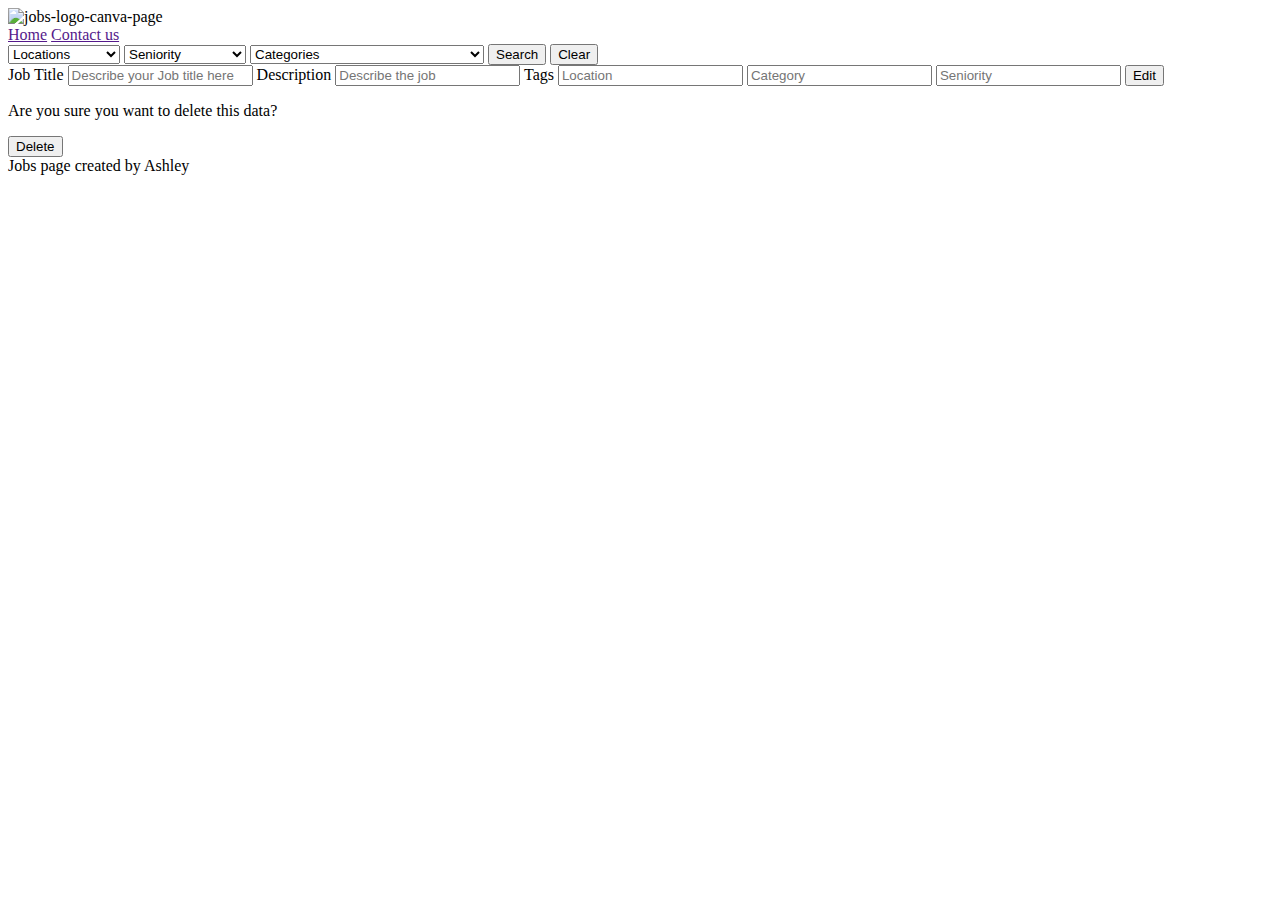
==== index.html @ 4b652162 "fixed some data of mockapi" ====
<!DOCTYPE html>
<html lang="en">
  <head>
    <title>TP Asincronismo</title>
    <meta charset="UTF-8" />
    <meta name="viewport" content="width=device-width, initial-scale=1" />
    <link href="css/style.css" rel="stylesheet" />
  </head>
  <body>
    <header class="header--content">
      <img
        src="images/giflogojobs.gif"
        alt="jobs-logo-canva-page"
        class="logo--image"
      />
      <nav class="nav--bar">
        <a href="" class="links-nav__bar">Home</a>
        <a href="" class="links-nav__bar">Contact us</a>
      </nav>
    </header>

    <section class="search--form__section">
        <form action="" class="searching--form">
            <select name="" id="locations" class="select--options " >
              <option selected" >Locations</option>
              <option class="selected__options" value="Argentina">Argentina</option>
              <option class="selected__options" value="United States">United States</option>
              <option class="selected__options" value="Brasil">Brasil</option>
              <option class="selected__options" value="Rusia">Moscow, Rusia</option>
              <option class="selected__options" value="Italy">Milan, Italy</option>
              <option class="selected__options" value="France">France</option>
              <option class="selected__options" value="Australia">Australia</option>
              <option class="selected__options" value="UK">UK</option>
              <option class="selected__options" value="Colombia">Colombia</option>
              <option class="selected__options" value="Noruega">Noruega</option>
            </select>
            <select name="" id="seniority" class="select--options">
            <option value="Seniority">Seniority</option>
            <option value="Senior">Senior</option>
            <option value="Semi Senior">Semi Senior</option>
            <option value="Junior">Junior</option>
            <option value="Junior Advanced">Junior Advanced</option>
            <option value="Trainee">Trainee</option>
          </select>
            <select name="" id="category" class="select--options categories">
              <option value="Category">Categories</option>
              <option value="High Executive">High Executive</option>
              <option value="Web Development">Web Development</option>
              <option value="QA tester">QA tester</option>
              <option value="Management">Plan Project Manager</option>
              <option value="Coordination of development teams">Coordination of development teams</option>
              <option value="Client Representation">Client Representation</option>
              <option value="Development">Mobile</option>
              <option value="Integration">Integration of software development</option>
            </select>
            <button class="search" id="search_btn">Search</button>
            <button class="clear">Clear</button>
        </form>
    </section>
 <section id="container__cards">
        
</section> 
<section id="form" class="d-none">
<div  class="flex__form">
<form  id="form__styles" action="" >
<label for="title">Job Title</label>
<input class="form__input" type="text" name="text" placeholder="Describe your Job title here" id="title">
<label for="description">Description</label>
<input class="form__input" type="text" name="text" placeholder="Describe the job" id="description">
<label for="tags">Tags</label>
<input class="form__input" type="text" name="text" placeholder="Location" id="location">
<input class="form__input" type="text" name="text" placeholder="Category" id="work">
<input class="form__input" type="text" name="text" placeholder="Seniority" id="seniority">
<button class="edit__btnform" type="submit" id="submit">Edit</button>
</form>
</div>
</section>
<!-- <img src="images/md.jpg" alt="managing-director"> -->
<div class="d-none" id="modal_delete">
  <p>Are you sure you want to delete this data?</p>
  <button class="btn__danger" id="btn-danger">Delete</button>
  </div>
  

<footer class="container__footer">Jobs page created by Ashley</footer>
<script src="js/script.js"></script>

  </body>
</html>
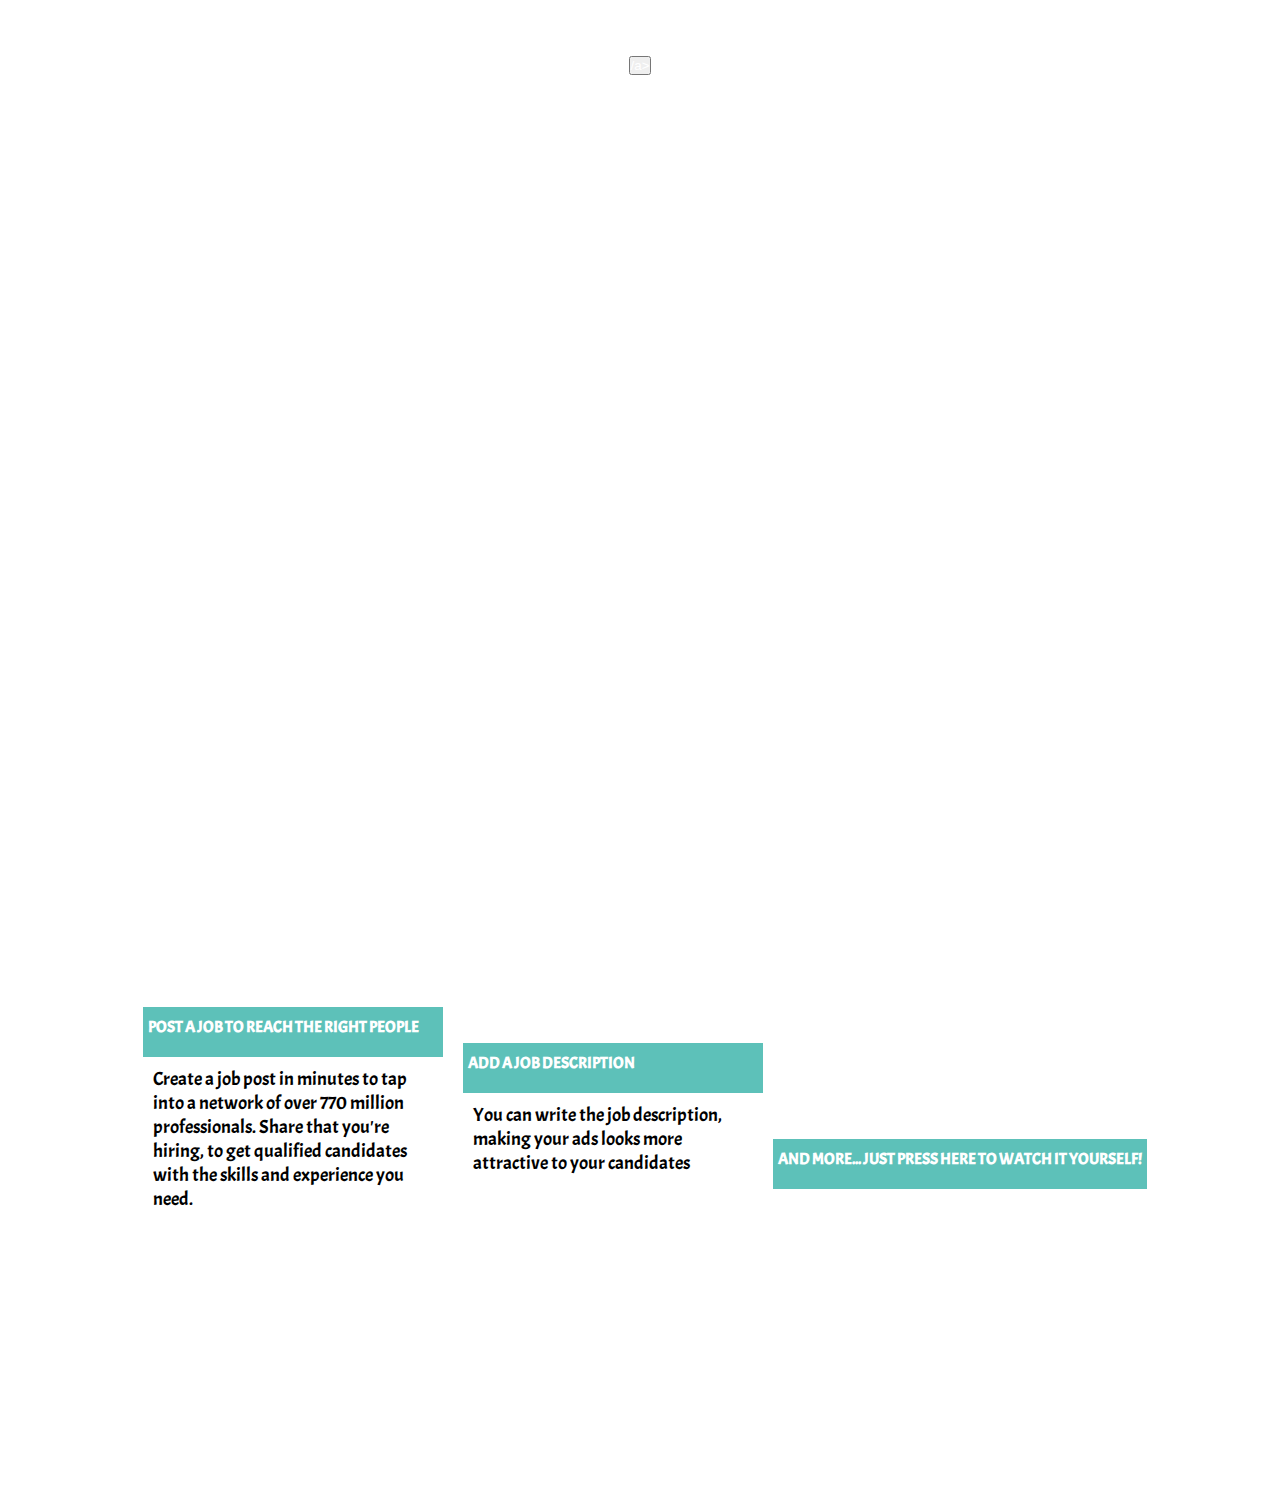
==== commit b8121a06: "improve styles" ====
--- a/index.html
+++ b/index.html
@@ -1,89 +1,53 @@
 <!DOCTYPE html>
 <html lang="en">
-  <head>
-    <title>TP Asincronismo</title>
-    <meta charset="UTF-8" />
-    <meta name="viewport" content="width=device-width, initial-scale=1" />
-    <link href="css/style.css" rel="stylesheet" />
-  </head>
-  <body>
-    <header class="header--content">
-      <img
-        src="images/giflogojobs.gif"
-        alt="jobs-logo-canva-page"
-        class="logo--image"
-      />
-      <nav class="nav--bar">
-        <a href="" class="links-nav__bar">Home</a>
-        <a href="" class="links-nav__bar">Contact us</a>
-      </nav>
-    </header>
+    <head>
+        <title></title>
+        <meta charset="UTF-8">
+        <meta name="viewport" content="width=device-width, initial-scale=1">
+        <link href="css/style.css" rel="stylesheet">
+        <link rel="stylesheet" href="https://pro.fontawesome.com/releases/v5.10.0/css/all.css"
+        integrity="sha384-AYmEC3Yw5cVb3ZcuHtOA93w35dYTsvhLPVnYs9eStHfGJvOvKxVfELGroGkvsg+p" crossorigin="anonymous" />
+      <link rel="preconnect" href="https://fonts.gstatic.com" crossorigin>
+      <link href="https://fonts.googleapis.com/css2?family=Acme&display=swap" rel="stylesheet">
+    </head>
+    <body class="home_body">
 
-    <section class="search--form__section">
-        <form action="" class="searching--form">
-            <select name="" id="locations" class="select--options " >
-              <option selected" >Locations</option>
-              <option class="selected__options" value="Argentina">Argentina</option>
-              <option class="selected__options" value="United States">United States</option>
-              <option class="selected__options" value="Brasil">Brasil</option>
-              <option class="selected__options" value="Rusia">Moscow, Rusia</option>
-              <option class="selected__options" value="Italy">Milan, Italy</option>
-              <option class="selected__options" value="France">France</option>
-              <option class="selected__options" value="Australia">Australia</option>
-              <option class="selected__options" value="UK">UK</option>
-              <option class="selected__options" value="Colombia">Colombia</option>
-              <option class="selected__options" value="Noruega">Noruega</option>
-            </select>
-            <select name="" id="seniority" class="select--options">
-            <option value="Seniority">Seniority</option>
-            <option value="Senior">Senior</option>
-            <option value="Semi Senior">Semi Senior</option>
-            <option value="Junior">Junior</option>
-            <option value="Junior Advanced">Junior Advanced</option>
-            <option value="Trainee">Trainee</option>
-          </select>
-            <select name="" id="category" class="select--options categories">
-              <option value="Category">Categories</option>
-              <option value="High Executive">High Executive</option>
-              <option value="Web Development">Web Development</option>
-              <option value="QA tester">QA tester</option>
-              <option value="Management">Plan Project Manager</option>
-              <option value="Coordination of development teams">Coordination of development teams</option>
-              <option value="Client Representation">Client Representation</option>
-              <option value="Development">Mobile</option>
-              <option value="Integration">Integration of software development</option>
-            </select>
-            <button class="search" id="search_btn">Search</button>
-            <button class="clear">Clear</button>
-        </form>
-    </section>
- <section id="container__cards">
-        
-</section> 
-<section id="form" class="d-none">
-<div  class="flex__form">
-<form  id="form__styles" action="" >
-<label for="title">Job Title</label>
-<input class="form__input" type="text" name="text" placeholder="Describe your Job title here" id="title">
-<label for="description">Description</label>
-<input class="form__input" type="text" name="text" placeholder="Describe the job" id="description">
-<label for="tags">Tags</label>
-<input class="form__input" type="text" name="text" placeholder="Location" id="location">
-<input class="form__input" type="text" name="text" placeholder="Category" id="work">
-<input class="form__input" type="text" name="text" placeholder="Seniority" id="seniority">
-<button class="edit__btnform" type="submit" id="submit">Edit</button>
-</form>
+
+        <div class="container_home">
+            <h2>Welcome to JOBS page</h2>
+        <button class="a"><a href="landing.html">/a></button>
 </div>
+<section class="container_info">
+    <h3>
+        Here you can find your future job in IT according to your professional background</h3>
+
 </section>
-<!-- <img src="images/md.jpg" alt="managing-director"> -->
-<div class="d-none" id="modal_delete">
-  <p>Are you sure you want to delete this data?</p>
-  <button class="btn__danger" id="btn-danger">Delete</button>
-  </div>
-  
+<section class="info">
+ <h1 class="info-text">
+    why 
+    choose 
+    our 
+    platform?</h1>
 
-<footer class="container__footer">Jobs page created by Ashley</footer>
-<script src="js/script.js"></script>
+</section>
+<section class="why-work-with-us">
+    <hs>Simple tools like , quickly filter and prioritize only the most qualified candidates—so you can find the people you want to interview, faster.
 
-  </body>
-</html>
+    </hs>
+</section>
+<section class="cards__container">
+
+    <div class="cards">
+        <h4>POST A JOB TO REACH THE RIGHT PEOPLE</h4>
+        <p>Create a job post in minutes to tap into a network of over 770 million professionals. Share that you're hiring, to get qualified candidates with the skills and experience you need.</p>
+    </div>
+    <div class="cards">
+        <h4>ADD A JOB DESCRIPTION</h4>
+        <p>You can write the job description, making your ads looks more attractive to your candidates</p>
+    </div>
+    <div class="card">
+        <h4>AND MORE... JUST PRESS HERE TO WATCH IT YOURSELF!</h4>
+    </div>
+</section>
+    </body>
+</html>--- a/css/style.css
+++ b/css/style.css
@@ -0,0 +1,616 @@
+* {
+  margin: 0;
+  padding: 0;
+  box-sizing: border-box;
+}
+
+body {
+  color: white;
+  font-family: "Acme", sans-serif;
+  font-weight: light;
+  background-image: url("https://c4.wallpaperflare.com/wallpaper/689/20/945/web-development-minimalism-wallpaper-preview.jpg");
+  background-size: cover;
+  background-size: cover;
+  height: 450px;
+}
+
+.set_blur {
+  filter: blur(10px);
+}
+
+@media only screen and (max-width: 700px) {
+  body {
+    background-position: center center;
+    height: 500px;
+  }
+}
+@media only screen and (max-width: 374px) {
+  body {
+    height: 800px;
+    background-position: center center;
+  }
+}
+@media only screen and (max-width: 250px) {
+  body {
+    height: 300px;
+    background-position: center center;
+  }
+}
+.header--content {
+  padding: 2.2em 0;
+  background-color: black;
+  display: flex;
+  justify-content: flex-start;
+  flex-direction: column;
+  align-items: center;
+}
+.header--content .nav--bar {
+  text-align: center;
+}
+.header--content .links-nav__bar {
+  text-transform: uppercase;
+  font-family: "Acme", sans-serif;
+  color: white;
+  padding: 5px;
+  font-size: 1em;
+  font-weight: bolder;
+  padding: 10px;
+  margin-right: 15px;
+  text-decoration: none;
+  outline: none;
+  border-bottom: transparent 1px solid;
+}
+.header--content .links-nav__bar:hover {
+  border-bottom: #fff 1px solid;
+}
+
+.background-image {
+  background-repeat: no-repeat;
+  background-attachment: fixed;
+  background-size: cover;
+}
+
+.search--form__section {
+  min-width: 350px;
+  flex-wrap: wrap;
+  height: 180px;
+  display: flex;
+  justify-content: center;
+  flex-direction: row;
+  align-items: flex-end;
+}
+.search--form__section .select--options {
+  padding: 5px 10px;
+  margin: 5px 5px;
+}
+.search--form__section select {
+  background-color: #3d0b60;
+  color: white;
+  font-family: "Acme", sans-serif;
+}
+.search--form__section select:hover {
+  background-color: #7e33b7;
+}
+.search--form__section .form__buttons {
+  margin: 5px 0;
+  display: flex;
+  justify-content: flex-end;
+  flex-direction: row;
+  align-items: center;
+}
+.search--form__section .search {
+  color: white;
+  background-color: #7e33b7;
+  padding: 5px 10px;
+  outline: none;
+  border-radius: 10px;
+  border: 1px solid #98ff96;
+  cursor: pointer;
+}
+.search--form__section .search:hover {
+  background-color: #a167c9;
+}
+.search--form__section .clear {
+  color: white;
+  background-color: #40cfff;
+  padding: 5px 14px;
+  outline: none;
+  border-radius: 10px;
+  border: 1px solid #40cfff;
+  cursor: pointer;
+}
+.search--form__section .clear:hover {
+  background-color: #94e7ff;
+}
+
+.err {
+  font-size: 1.5em;
+}
+
+.flex__form {
+  height: 600px;
+}
+.flex__form #form__styles {
+  display: flex;
+  justify-content: center;
+  flex-direction: column;
+  align-items: center;
+}
+.flex__form label {
+  color: #3d0b60;
+  margin: 0.3em;
+  font-weight: bolder;
+  font-size: 1.5em;
+}
+.flex__form .form__input {
+  width: 50%;
+  margin: 0.5em;
+  padding: 0.5em 0;
+  font-size: 1em;
+}
+.flex__form select {
+  width: 50%;
+  margin: 0.7em;
+  padding: 0.5em 0;
+  font-size: 1em;
+}
+.flex__form .edit__btnform {
+  background-color: #009929;
+  border-radius: 8px;
+  margin: 5px;
+  padding: 8px 30px;
+  border: 1px transparent;
+  color: white;
+  cursor: pointer;
+  outline: none;
+  font-size: 1em;
+}
+
+@media only screen and (max-width: 767px) {
+  .background-image {
+    width: 100%;
+  }
+}
+@media only screen and (max-width: 374px) {
+  .background-image {
+    height: 280px;
+    width: 100%;
+    background-size: cover;
+  }
+}
+@media only screen and (max-width: 374px) {
+  .searching--form {
+    display: flex;
+    justify-content: center;
+    flex-direction: column;
+    align-items: center;
+  }
+}
+#container__cards {
+  flex-wrap: wrap;
+  bottom: 0;
+  min-height: 800px;
+  margin-top: 100px;
+  padding-bottom: 4em;
+  display: flex;
+  justify-content: center;
+  flex-direction: row;
+  align-items: center;
+}
+
+.card-body {
+  background-image: url("https://images.unsplash.com/photo-1604964432806-254d07c11f32?crop=entropy&cs=tinysrgb&fm=jpg&ixlib=rb-1.2.1&q=80&raw_url=true&ixid=MnwxMjA3fDB8MHxwaG90by1wYWdlfHx8fGVufDB8fHx8&auto=format&fit=crop&w=580");
+  opacity: 92%;
+  background-position: bottom right;
+  display: flex;
+  justify-content: space-evenly;
+  flex-direction: column;
+  align-items: center;
+  box-shadow: 0 6px 12px rgba(0, 0, 0, 0.23), 0 10px 40px rgba(0, 0, 0, 0.19);
+  margin: auto;
+  border-radius: 20px;
+  max-width: 600px;
+  min-width: 330px;
+  width: 20%;
+  height: 480px;
+  margin: 10px;
+  flex: 0 0 auto;
+  overflow: hidden;
+  transition: opacity 0.4s cubic-bezier(0.25, 0.8, 0.25, 1), transform 0.4s cubic-bezier(0.25, 0.8, 0.25, 1), box-shadow 0.4s cubic-bezier(0.25, 0.8, 0.25, 1);
+  z-index: 1000;
+}
+
+.card-body:hover {
+  box-shadow: 10px 10px 5px 0px rgba(0, 0, 0, 0.75);
+}
+
+.card-title {
+  opacity: 1;
+  color: white;
+  text-transform: uppercase;
+}
+
+.card-text {
+  opacity: 1;
+  font-size: 1em;
+}
+
+.badge {
+  width: 100%;
+  flex-wrap: wrap;
+  display: flex;
+  justify-content: center;
+  flex-direction: row-reverse;
+  align-items: center;
+}
+
+.badge_attribute {
+  background-color: black;
+  color: white;
+  padding: 0.1em 1em;
+  margin: 7px 5px;
+  font-size: 1.2rem;
+}
+
+.secondary-card-body {
+  opacity: 89%;
+  background-color: white;
+  margin-right: 30px;
+  border: 1px solid #c5c5c5;
+  border-radius: 20px;
+  color: black;
+  width: 30%;
+  max-width: 600px;
+  min-width: 330px;
+  height: 350px;
+  padding: 1em 1em;
+  text-align: center;
+  flex: 0 0 auto;
+  overflow: hidden;
+  transition: opacity 0.4s cubic-bezier(0.25, 0.8, 0.25, 1), transform 0.4s cubic-bezier(0.25, 0.8, 0.25, 1), box-shadow 0.4s cubic-bezier(0.25, 0.8, 0.25, 1);
+  z-index: 1000;
+  display: flex;
+  justify-content: space-evenly;
+  flex-direction: column;
+  align-items: center;
+}
+
+.title_card {
+  color: black;
+}
+
+.secondary-card-body:hover {
+  box-shadow: 10px 10px 5px 0px rgba(0, 0, 0, 0.75);
+}
+
+.d-flex__buttons {
+  display: flex;
+  justify-content: center;
+  flex-direction: row;
+  align-items: center;
+}
+.d-flex__buttons .edit__btn {
+  background-color: #7e33b7;
+  border-radius: 0.5em;
+  margin: 5px;
+  padding: 8px 30px;
+  border: 1px transparent;
+  color: white;
+  cursor: pointer;
+  outline: none;
+  font-size: 1em;
+}
+.d-flex__buttons .edit__btn:hover {
+  background-color: #a167c9;
+}
+.d-flex__buttons .delete__btn {
+  border-radius: 0.5em;
+  margin: 5px;
+  padding: 8px 20px;
+  background-color: red;
+  border: 1px transparent;
+  color: white;
+  cursor: pointer;
+  outline: none;
+  font-size: 1em;
+}
+
+.btn {
+  margin-top: 1em;
+  border-radius: 0.5em;
+  background-color: black;
+  color: white;
+  font-size: 1em;
+  padding: 0.4em 2em;
+  cursor: pointer;
+  border: 0.1px solid white;
+}
+
+.btn:hover {
+  background-color: #3c3c3c;
+}
+
+.goback_btn {
+  padding: 1em 1em;
+  background-color: #759eff;
+  border: none;
+  margin: 5px;
+  margin-top: 10px;
+  border-radius: 0.4em;
+}
+
+a {
+  text-decoration: none;
+  color: white;
+}
+
+.d-none {
+  display: none;
+}
+
+.dot-spinner {
+  --uib-size: 40px;
+  --uib-speed: .9s;
+  --uib-color: white;
+  position: relative;
+  display: flex;
+  align-items: center;
+  justify-content: center;
+  height: var(--uib-size);
+  width: var(--uib-size);
+}
+
+.dot-spinner__dot {
+  position: absolute;
+  top: 0;
+  left: 0;
+  display: flex;
+  align-items: center;
+  justify-content: flex-start;
+  height: 100%;
+  width: 100%;
+}
+
+.dot-spinner__dot::before {
+  content: "";
+  height: 20%;
+  width: 20%;
+  border-radius: 50%;
+  background-color: var(--uib-color);
+  transform: scale(0);
+  opacity: 0.5;
+  animation: pulse calc(var(--uib-speed) * 1.111) ease-in-out infinite;
+}
+
+.dot-spinner__dot:nth-child(2) {
+  transform: rotate(45deg);
+}
+
+.dot-spinner__dot:nth-child(2)::before {
+  animation-delay: calc(var(--uib-speed) * -0.875);
+}
+
+.dot-spinner__dot:nth-child(3) {
+  transform: rotate(90deg);
+}
+
+.dot-spinner__dot:nth-child(3)::before {
+  animation-delay: calc(var(--uib-speed) * -0.75);
+}
+
+.dot-spinner__dot:nth-child(4) {
+  transform: rotate(135deg);
+}
+
+.dot-spinner__dot:nth-child(4)::before {
+  animation-delay: calc(var(--uib-speed) * -0.625);
+}
+
+.dot-spinner__dot:nth-child(5) {
+  transform: rotate(180deg);
+}
+
+.dot-spinner__dot:nth-child(5)::before {
+  animation-delay: calc(var(--uib-speed) * -0.5);
+}
+
+.dot-spinner__dot:nth-child(6) {
+  transform: rotate(225deg);
+}
+
+.dot-spinner__dot:nth-child(6)::before {
+  animation-delay: calc(var(--uib-speed) * -0.375);
+}
+
+.dot-spinner__dot:nth-child(7) {
+  transform: rotate(270deg);
+}
+
+.dot-spinner__dot:nth-child(7)::before {
+  animation-delay: calc(var(--uib-speed) * -0.25);
+}
+
+.dot-spinner__dot:nth-child(8) {
+  transform: rotate(315deg);
+}
+
+.dot-spinner__dot:nth-child(8)::before {
+  animation-delay: calc(var(--uib-speed) * -0.125);
+}
+
+@keyframes pulse {
+  0%, 100% {
+    transform: scale(0);
+    opacity: 0.5;
+  }
+  50% {
+    transform: scale(1);
+    opacity: 1;
+  }
+}
+#modal_size {
+  width: 100%;
+  height: 100%;
+  position: fixed;
+  left: 0;
+  top: 0;
+  z-index: 2000;
+}
+#modal_size .delete_modal_position {
+  display: flex;
+  justify-content: center;
+  flex-direction: row;
+  align-items: center;
+  position: absolute;
+  top: 0px;
+  left: 0px;
+  width: 100vw;
+  height: 100vh;
+  background-color: black;
+  background-color: rgba(0, 0, 0, 0.8);
+  z-index: 2;
+}
+#modal_size .delete_modal_position .modal_delete_styles {
+  background-color: white;
+  display: flex;
+  justify-content: space-evenly;
+  flex-direction: column;
+  align-items: center;
+  width: 30%;
+  height: 200px;
+  border: 1px solid #7e33b7;
+}
+#modal_size .delete_modal_position .modal_delete_styles .fa-angle-down {
+  margin-left: 350px;
+  color: #1b003a;
+  cursor: pointer;
+}
+#modal_size .delete_modal_position .modal_delete_styles .btn__danger {
+  border-radius: 10px;
+  padding: 5px 1em;
+  background-color: red;
+  border: none;
+  color: white;
+  cursor: pointer;
+}
+#modal_size .delete_modal_position .modal_delete_styles .modal-text {
+  color: #1b003a;
+  font-size: 1.5em;
+}
+
+.container__footer {
+  display: flex;
+  justify-content: space-between;
+  flex-direction: row;
+  align-items: center;
+  background-color: black;
+  padding: 1em 2em;
+  color: white;
+  position: relative;
+  left: 0px;
+  bottom: 0px;
+  width: 100%;
+  text-align: center;
+}
+.container__footer .logo--image {
+  width: 110px;
+}
+.container__footer .links-nav__bar {
+  text-transform: uppercase;
+  font-family: "Acme", sans-serif;
+  color: white;
+  padding: 5px;
+  font-size: 1em;
+  font-weight: bolder;
+  padding: 10px;
+  margin-right: 15px;
+  text-decoration: none;
+  outline: none;
+  border-bottom: transparent 1px solid;
+}
+.container__footer .links-nav__bar:hover {
+  border-bottom: #fff 1px solid;
+}
+
+.container_home {
+  display: flex;
+  flex-direction: column;
+  justify-content: center;
+  align-items: center;
+  height: 100px;
+}
+
+.container_info {
+  flex-wrap: wrap;
+  display: flex;
+  justify-content: center;
+  flex-direction: column;
+  align-items: center;
+  height: 100px;
+  font-size: 1em;
+  text-align: center;
+  text-transform: uppercase;
+}
+
+.info {
+  display: flex;
+  justify-content: center;
+  flex-direction: column;
+  align-items: center;
+  max-width: 550px;
+}
+
+.info-text {
+  font-family: "Acme", sans-serif;
+  text-transform: uppercase;
+  font-size: 7em;
+  display: block;
+}
+
+.home_body {
+  background: url("https://i.pinimg.com/564x/70/fd/66/70fd661c552a98cfe353a6c5feb656ff.jpg");
+  background-size: cover;
+  background-position: right center;
+  height: 1500px;
+  min-height: 500px;
+}
+
+.why-work-with-us {
+  height: 200px;
+}
+
+.cards__container {
+  flex-wrap: wrap;
+  display: flex;
+  justify-content: center;
+  flex-direction: row;
+  align-items: center;
+  height: 400px;
+}
+
+.cards {
+  display: flex;
+  justify-content: space-evenly;
+  flex-direction: column;
+  align-items: center;
+  width: 20%;
+  background-color: white;
+  min-width: 300px;
+  margin: 10px;
+  padding-bottom: 100px;
+}
+
+h4 {
+  width: 100%;
+  height: 50px;
+  background-color: #5dc1b9;
+  padding: 10px 5px;
+}
+
+p {
+  color: black;
+  margin: 10px;
+  font-size: 1.2em;
+}
+
+/*# sourceMappingURL=style.css.map */
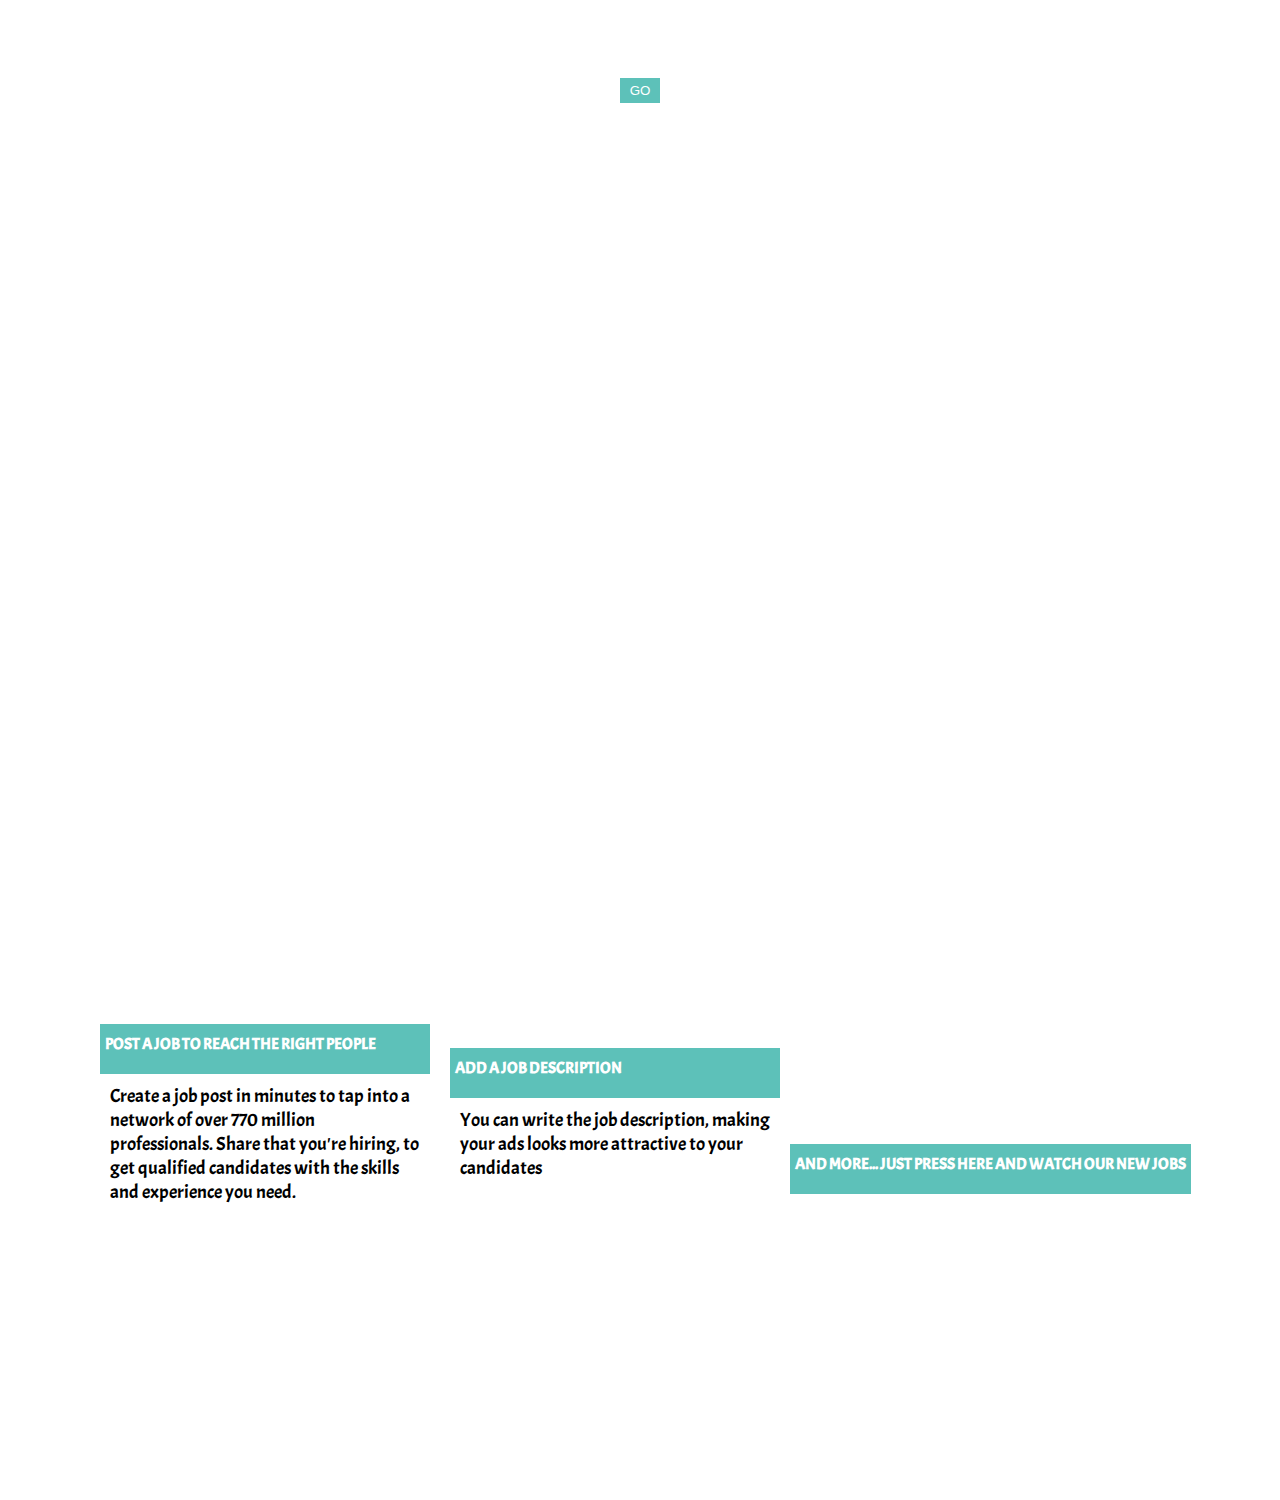
==== commit 4d24b6b1: "Merge pull request #10 from ashleyzam/feature/sass" ====
--- a/index.html
+++ b/index.html
@@ -15,11 +15,11 @@
 
         <div class="container_home">
             <h2>Welcome to JOBS page</h2>
-        <button class="a"><a href="landing.html">/a></button>
+        <button class="a"><a href="landing.html">GO</a></button>
 </div>
 <section class="container_info">
     <h3>
-        Here you can find your future job in IT according to your professional background</h3>
+        Here you can find your future job in 《 IT 》 according to your professional background</h3>
 
 </section>
 <section class="info">
@@ -31,9 +31,9 @@
 
 </section>
 <section class="why-work-with-us">
-    <hs>Simple tools like , quickly filter and prioritize only the most qualified candidates—so you can find the people you want to interview, faster.
+    <h3>Simple tools like , quickly filter and prioritize only the most qualified candidates—so you can find the people you want to interview, faster.
 
-    </hs>
+    </h3>
 </section>
 <section class="cards__container">
 
@@ -46,7 +46,7 @@
         <p>You can write the job description, making your ads looks more attractive to your candidates</p>
     </div>
     <div class="card">
-        <h4>AND MORE... JUST PRESS HERE TO WATCH IT YOURSELF!</h4>
+        <h4>AND MORE... JUST PRESS HERE AND WATCH OUR NEW JOBS</h4>
     </div>
 </section>
     </body>
--- a/css/style.css
+++ b/css/style.css
@@ -84,12 +84,12 @@
   margin: 5px 5px;
 }
 .search--form__section select {
-  background-color: #3d0b60;
-  color: white;
+  background-color: white;
+  color: black;
   font-family: "Acme", sans-serif;
 }
 .search--form__section select:hover {
-  background-color: #7e33b7;
+  background-color: #9ce0db;
 }
 .search--form__section .form__buttons {
   margin: 5px 0;
@@ -532,12 +532,29 @@
   border-bottom: #fff 1px solid;
 }
 
+* {
+  margin: 0;
+  padding: 0;
+}
+
 .container_home {
   display: flex;
-  flex-direction: column;
-  justify-content: center;
-  align-items: center;
-  height: 100px;
+  justify-content: center;
+  flex-direction: column;
+  align-items: center;
+  height: 150px;
+}
+
+.a {
+  padding: 5px 10px;
+  cursor: pointer;
+  background-color: #5dc1b9;
+  margin: 5px;
+  border: none;
+}
+
+.a:hover {
+  background-color: #9ce0db;
 }
 
 .container_info {
@@ -576,7 +593,14 @@
 }
 
 .why-work-with-us {
-  height: 200px;
+  height: 150px;
+  min-width: 330px;
+}
+
+h3 {
+  font-weight: lighter;
+  font-size: 1.3em;
+  margin: 5px;
 }
 
 .cards__container {
@@ -596,8 +620,10 @@
   width: 20%;
   background-color: white;
   min-width: 300px;
+  max-width: 600px;
   margin: 10px;
   padding-bottom: 100px;
+  min-width: 330px;
 }
 
 h4 {
@@ -613,4 +639,16 @@
   font-size: 1.2em;
 }
 
+@media only screen and (max-width: 720px) {
+  .info-text {
+    margin-left: 30px;
+  }
+}
+@media only screen and (max-width: 520px) {
+  .info-text {
+    margin-left: 10px;
+    font-size: 5em;
+  }
+}
+
 /*# sourceMappingURL=style.css.map */
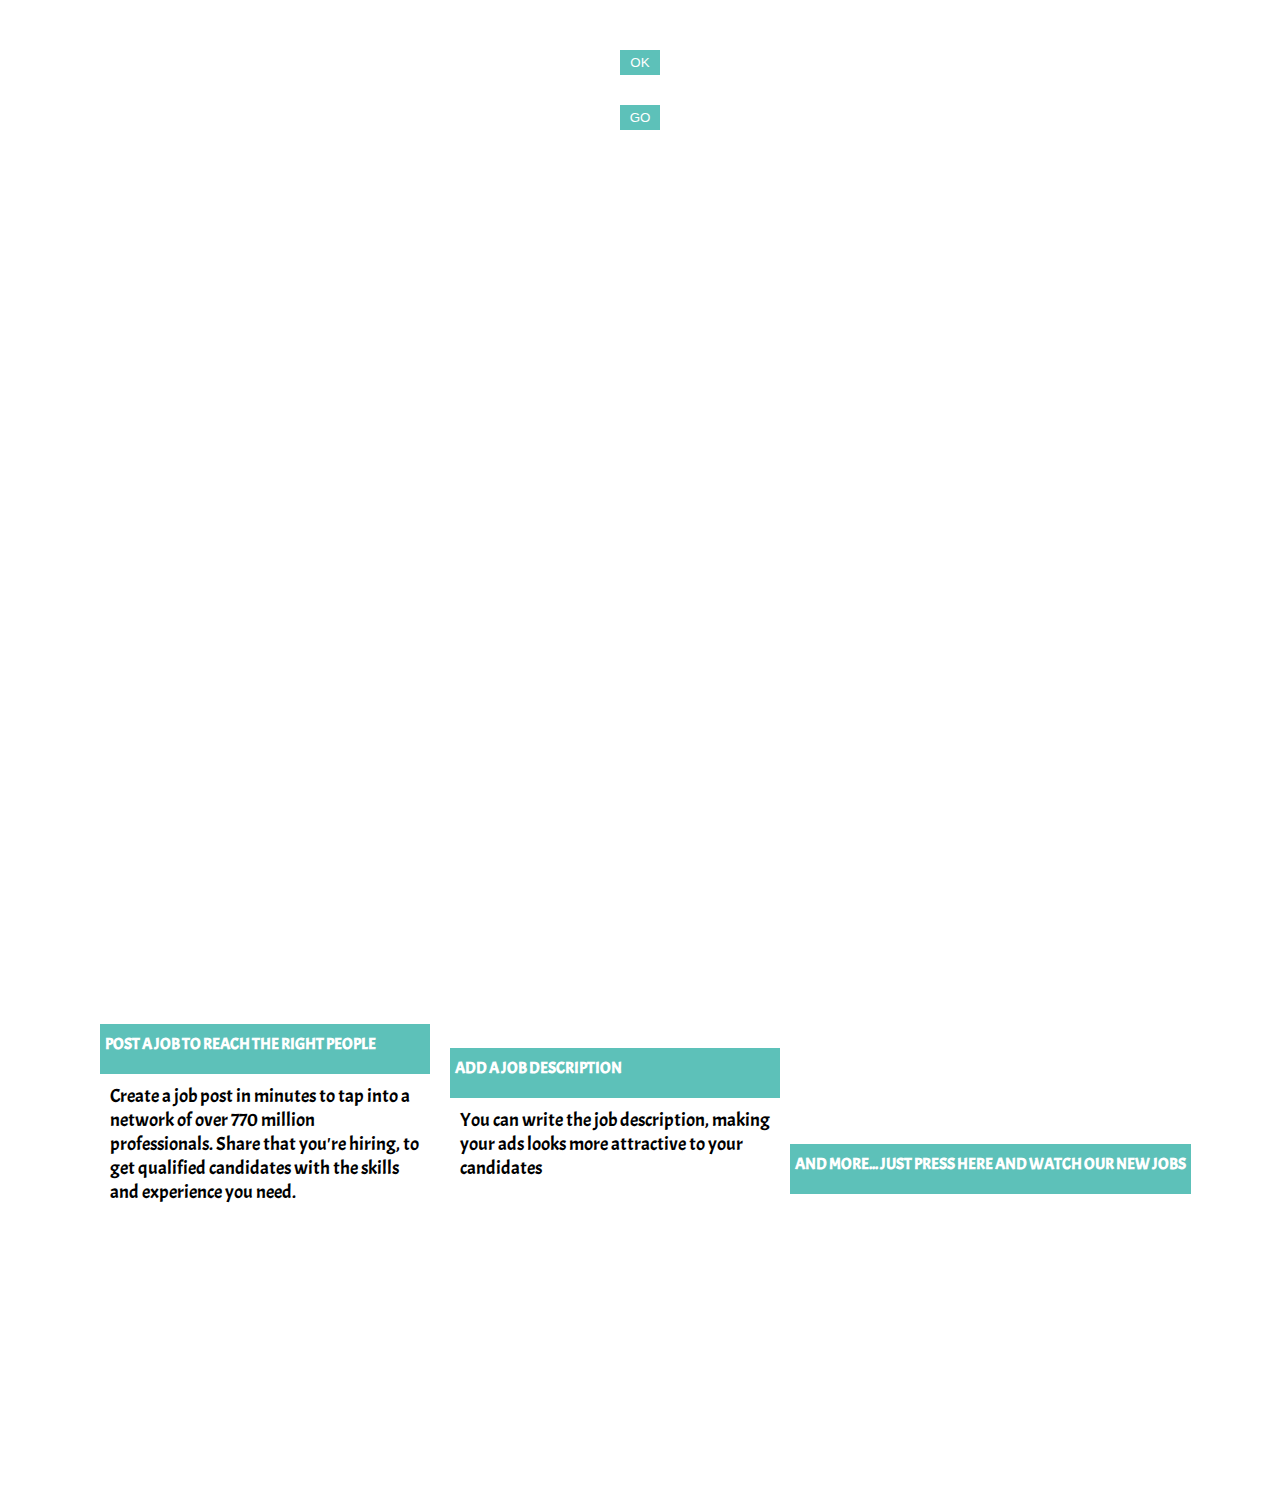
==== commit 9740aa30: "merge main" ====
--- a/index.html
+++ b/index.html
@@ -1,7 +1,7 @@
 <!DOCTYPE html>
 <html lang="en">
     <head>
-        <title></title>
+        <title>Welcome to Jobs page</title>
         <meta charset="UTF-8">
         <meta name="viewport" content="width=device-width, initial-scale=1">
         <link href="css/style.css" rel="stylesheet">
@@ -15,7 +15,11 @@
 
         <div class="container_home">
             <h2>Welcome to JOBS page</h2>
+<<<<<<< HEAD
+        <button class="a"><a href="landing.html">OK</a></button>
+=======
         <button class="a"><a href="landing.html">GO</a></button>
+>>>>>>> main
 </div>
 <section class="container_info">
     <h3>
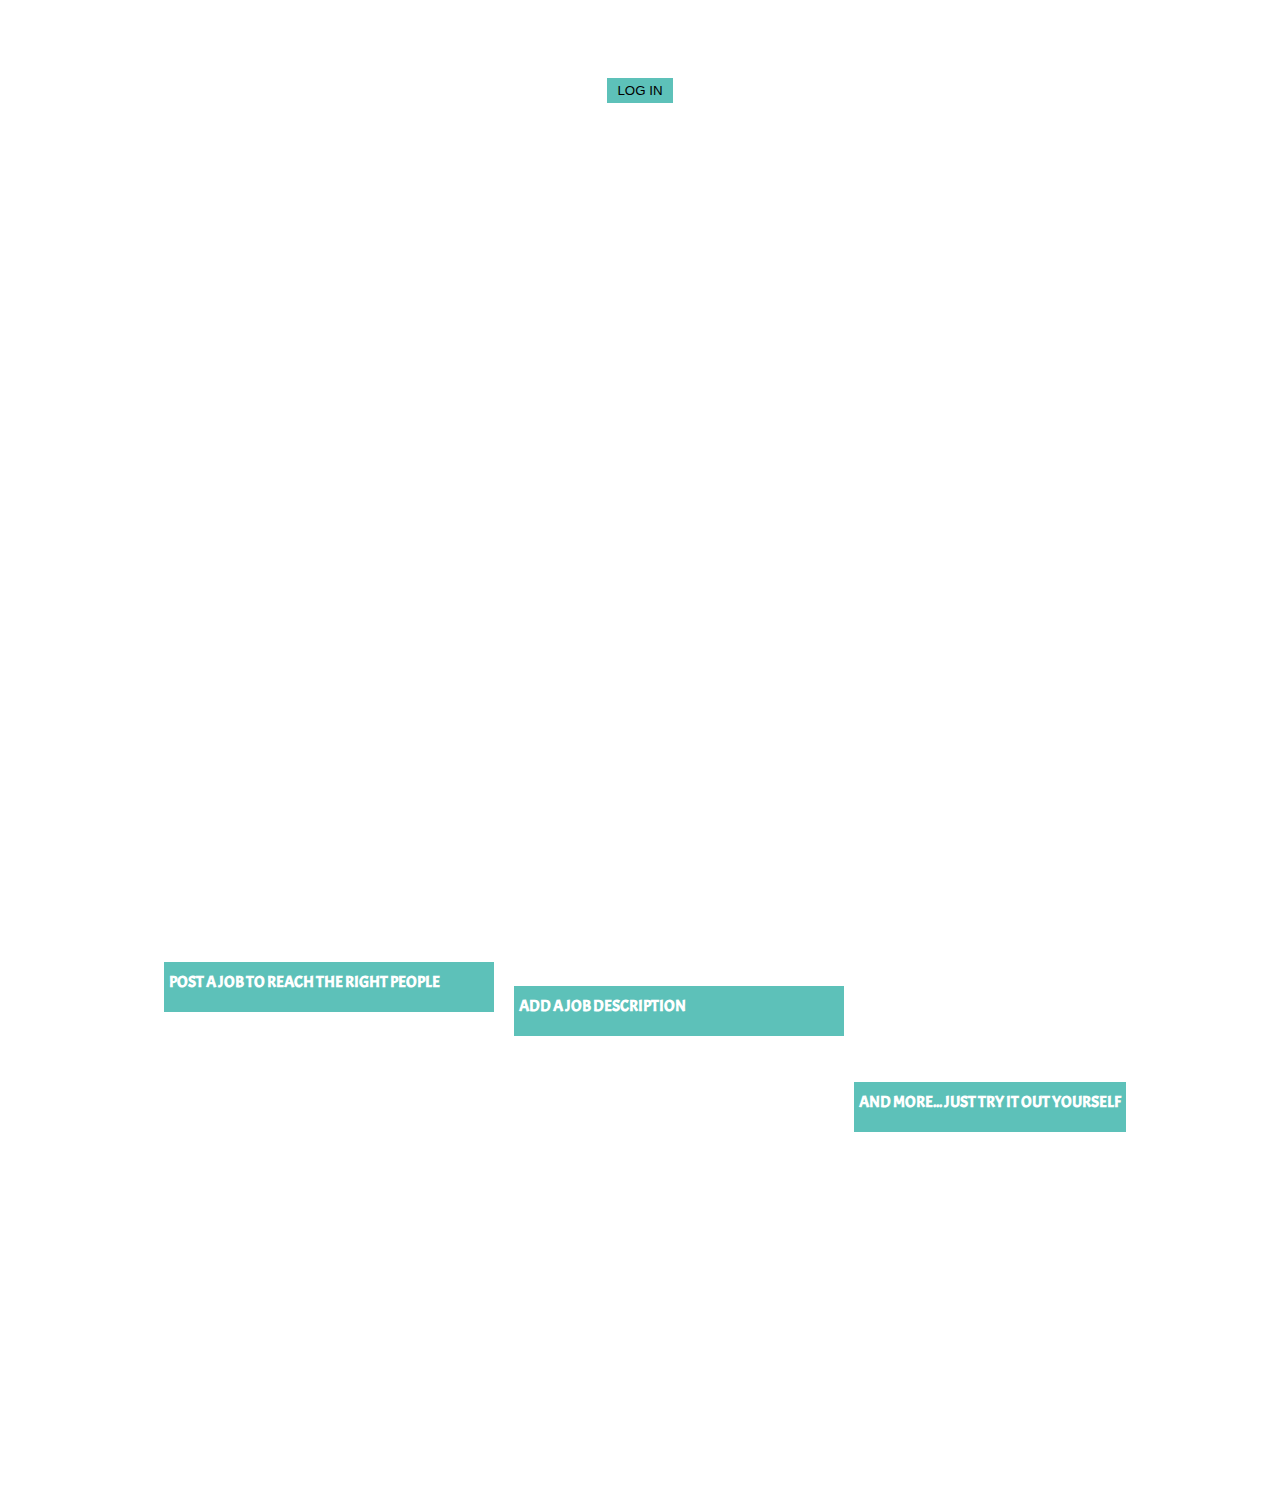
==== commit 1b80eb4c: "refactor" ====
--- a/index.html
+++ b/index.html
@@ -1,57 +1,92 @@
 <!DOCTYPE html>
 <html lang="en">
-    <head>
-        <title>Welcome to Jobs page</title>
-        <meta charset="UTF-8">
-        <meta name="viewport" content="width=device-width, initial-scale=1">
-        <link href="css/style.css" rel="stylesheet">
-        <link rel="stylesheet" href="https://pro.fontawesome.com/releases/v5.10.0/css/all.css"
+
+<head>
+    <title>Welcome to Jobs page</title>
+    <meta charset="UTF-8">
+    <meta name="viewport" content="width=device-width, initial-scale=1">
+    <link href="css/style.css" rel="stylesheet">
+    <link rel="stylesheet" href="https://pro.fontawesome.com/releases/v5.10.0/css/all.css"
         integrity="sha384-AYmEC3Yw5cVb3ZcuHtOA93w35dYTsvhLPVnYs9eStHfGJvOvKxVfELGroGkvsg+p" crossorigin="anonymous" />
-      <link rel="preconnect" href="https://fonts.gstatic.com" crossorigin>
-      <link href="https://fonts.googleapis.com/css2?family=Acme&display=swap" rel="stylesheet">
-    </head>
-    <body class="home_body">
+    <link rel="preconnect" href="https://fonts.gstatic.com" crossorigin>
+    <link href="https://fonts.googleapis.com/css2?family=Acme&display=swap" rel="stylesheet">
+    <script src="https://kit.fontawesome.com/e0bc6e18c2.js" crossorigin="anonymous"></script>
+</head>
+
+<body class="home_body">
 
 
-        <div class="container_home">
-            <h2>Welcome to JOBS page</h2>
-<<<<<<< HEAD
-        <button class="a"><a href="landing.html">OK</a></button>
-=======
-        <button class="a"><a href="landing.html">GO</a></button>
->>>>>>> main
-</div>
-<section class="container_info">
-    <h3>
-        Here you can find your future job in 《 IT 》 according to your professional background</h3>
+    <div class="container_home">
+     <div class="welcome_jobs">   
+        <h2>Welcome to JOBS page</h2>
+        <button class="a" id="btn_log_in">LOG IN</button>
+    </div> 
+        <div class="pop_modal_size d-none" id="open_log">
+            <div class="pop_modal_position" id="close_modal">
+                <div class="pop_modal_styles">
+                    <form action="" class="control-form">
+                        <label class="tags_label"><img src="images/user2.png" alt=""> LOGIN</label>
+                        <input class="input_styles" type="email" placeholder="example@example.com" id="input_login">
+                        <label class="tags_label">* PASSWORD</label>
+                        <input class="input_styles" class="form-control" type="password" name="password" id="password"
+                            placeholder="password">
+                        <div class="styles_show_password">
+                            <input  type="checkbox" class="btn-primary" type="password" id="toggle"> 
+                            <label class="passw_styles" for="text">Show</label>
 
-</section>
-<section class="info">
- <h1 class="info-text">
-    why 
-    choose 
-    our 
-    platform?</h1>
+                        </div>
+                        <div class="validation_container" >
+                            <p class="validation_text  d-none" id="text_validation">x please, complete the fields to continue</p>
+                            <p class="text-validation d-none" id="validate">please, enter a valid username</p>
+                        </div>
+                        <div class="buttons_form_login">
+        
+                            <button type="submit" class="loging_btn" id="log_btn">Log In</button>
+                            <button type="button" class="loging_btn" id="cancel_btn">Cancel</button>
+                        </div>
+        
+                    </form>
+        
+                </div>
+            </div>
+        </div>
 
-</section>
-<section class="why-work-with-us">
-    <h3>Simple tools like , quickly filter and prioritize only the most qualified candidates—so you can find the people you want to interview, faster.
+        <section class="container_info">
+            <h3>
+                Here you can find your future job in 《IT》 according to your professional background</h3>
 
-    </h3>
-</section>
-<section class="cards__container">
+        </section>
+        <section class="info">
+            <h1 class="info-text">
+                why
+                choose
+                our
+                platform?</h1>
 
-    <div class="cards">
-        <h4>POST A JOB TO REACH THE RIGHT PEOPLE</h4>
-        <p>Create a job post in minutes to tap into a network of over 770 million professionals. Share that you're hiring, to get qualified candidates with the skills and experience you need.</p>
-    </div>
-    <div class="cards">
-        <h4>ADD A JOB DESCRIPTION</h4>
-        <p>You can write the job description, making your ads looks more attractive to your candidates</p>
-    </div>
-    <div class="card">
-        <h4>AND MORE... JUST PRESS HERE AND WATCH OUR NEW JOBS</h4>
-    </div>
-</section>
-    </body>
+        </section>
+        <section class="why-work-with-us">
+            <h3>Simple tools like , quickly filter and prioritize only the most qualified candidates—so you can find the
+                people you want to interview, faster.
+
+            </h3>
+        </section>
+        <section class="cards__container">
+
+            <div class="cards">
+                <h4>POST A JOB TO REACH THE RIGHT PEOPLE</h4>
+                <p>Create a job post in minutes to tap into a network of over 770 million professionals. Share that
+                    you're
+                    hiring, to get qualified candidates with the skills and experience you need.</p>
+            </div>
+            <div class="cards">
+                <h4>ADD A JOB DESCRIPTION</h4>
+                <p>You can write the job description, making your ads looks more attractive to your candidates</p>
+            </div>
+            <div class="card">
+                <h4>AND MORE... JUST TRY IT OUT YOURSELF</h4>
+            </div>
+        </section>
+        <script src="js/scriptevents.js"></script>
+</body>
+
 </html>--- a/css/style.css
+++ b/css/style.css
@@ -1,3 +1,15 @@
+:root {
+  --width-mobile: 375px;
+  --desktop: 1440px;
+  --primary-Soft-blue: hsl(215, 51%, 70%);
+  --primary-Cyan: hsl(178, 100%, 50%);
+  --main-Very-dark-blue: hsl(217, 54%, 11%);
+  --card-Very-dark-blue: hsl(216, 50%, 16%);
+  --line-Very-dark-blue: hsl(215, 32%, 27%);
+  --neutral-White: hsl(0, 0%, 100%);
+  --Font-paragraph-size: 18px;
+}
+
 * {
   margin: 0;
   padding: 0;
@@ -7,11 +19,7 @@
 body {
   color: white;
   font-family: "Acme", sans-serif;
-  font-weight: light;
-  background-image: url("https://c4.wallpaperflare.com/wallpaper/689/20/945/web-development-minimalism-wallpaper-preview.jpg");
-  background-size: cover;
-  background-size: cover;
-  height: 450px;
+  background-color: #c9c9c9;
 }
 
 .set_blur {
@@ -37,15 +45,15 @@
   }
 }
 .header--content {
-  padding: 2.2em 0;
+  padding: 2.2em 1em;
   background-color: black;
-  display: flex;
-  justify-content: flex-start;
-  flex-direction: column;
-  align-items: center;
 }
 .header--content .nav--bar {
   text-align: center;
+  display: flex;
+  justify-content: space-between;
+  flex-direction: row;
+  align-items: center;
 }
 .header--content .links-nav__bar {
   text-transform: uppercase;
@@ -64,29 +72,151 @@
   border-bottom: #fff 1px solid;
 }
 
+.welcome_jobs {
+  display: flex;
+  justify-content: center;
+  flex-direction: column;
+  align-items: center;
+  height: 150px;
+}
+
+.info {
+  display: flex;
+  justify-content: center;
+  flex-direction: column;
+  align-items: center;
+}
+
+.control-form {
+  display: flex;
+  justify-content: center;
+  flex-direction: column;
+  align-items: center;
+}
+
+.pop_modal_size {
+  width: 100%;
+  height: 100%;
+  position: fixed;
+  left: 0;
+  top: 0;
+  z-index: 2000;
+}
+
+.pop_modal_position {
+  display: flex;
+  justify-content: center;
+  flex-direction: row;
+  align-items: center;
+  position: absolute;
+  top: 0px;
+  left: 0px;
+  width: 100vw;
+  height: 100vh;
+  background-color: black;
+  background-color: rgba(0, 0, 0, 0.8);
+  z-index: 2;
+}
+
+.pop_modal_styles {
+  background-color: white;
+  display: flex;
+  justify-content: center;
+  flex-direction: column;
+  align-items: center;
+  min-width: 350px;
+  width: 30%;
+  height: 500px;
+  border: 1px solid #7e33b7;
+}
+
+.tags_label {
+  color: black;
+  margin: 10px 5px;
+  font-size: 1.2em;
+}
+
+.input_styles {
+  margin: 5px 5px;
+  width: 100%;
+  padding: 2px 50px;
+  text-align: center;
+}
+
+.styles_show_password {
+  display: flex;
+  justify-content: center;
+  flex-direction: row;
+  align-items: center;
+}
+
+.passw_styles {
+  color: black;
+  font-size: 1.2em;
+  margin: 10px 10px;
+}
+
+.buttons_form_login {
+  display: flex;
+}
+
+.loging_btn {
+  margin: 10px 10px;
+  padding: 5px 10px;
+  border: none;
+  border-radius: 5%;
+  cursor: pointer;
+}
+
+#log_btn {
+  background-color: #009929;
+}
+
+.validation_container {
+  flex-wrap: wrap;
+  display: flex;
+  justify-content: center;
+  flex-direction: row;
+  align-items: flex-end;
+}
+
+.validation_text {
+  font-size: 0.8em;
+  color: red;
+}
+
+.text-validation {
+  font-size: 0.8em;
+  color: red;
+}
+
 .background-image {
-  background-repeat: no-repeat;
-  background-attachment: fixed;
-  background-size: cover;
+  width: 100%;
+  flex-wrap: wrap;
+  background: url("https://img.freepik.com/vector-gratis/banner-vacante-trabajo-minimo-publicacion-social-estamos-hring-fondo-lupa-garabatos_90099-909.jpg?w=900");
+  background-position: right top;
 }
 
 .search--form__section {
-  min-width: 350px;
-  flex-wrap: wrap;
-  height: 180px;
-  display: flex;
-  justify-content: center;
-  flex-direction: row;
-  align-items: flex-end;
+  height: 270px;
+  display: flex;
+  justify-content: center;
+  flex-direction: row;
+  align-items: center;
 }
 .search--form__section .select--options {
   padding: 5px 10px;
   margin: 5px 5px;
 }
+.search--form__section .title_job {
+  text-align: center;
+  color: black;
+}
 .search--form__section select {
   background-color: white;
   color: black;
   font-family: "Acme", sans-serif;
+  min-width: 300px;
 }
 .search--form__section select:hover {
   background-color: #9ce0db;
@@ -100,24 +230,27 @@
 }
 .search--form__section .search {
   color: white;
-  background-color: #7e33b7;
+  background-color: black;
   padding: 5px 10px;
   outline: none;
   border-radius: 10px;
-  border: 1px solid #98ff96;
-  cursor: pointer;
+  border: none;
+  cursor: pointer;
+  margin: 0 5px;
 }
 .search--form__section .search:hover {
-  background-color: #a167c9;
+  background-color: white;
+  color: black;
 }
 .search--form__section .clear {
   color: white;
   background-color: #40cfff;
-  padding: 5px 14px;
+  padding: 5px 10px;
   outline: none;
   border-radius: 10px;
-  border: 1px solid #40cfff;
-  cursor: pointer;
+  border: none;
+  cursor: pointer;
+  margin: 0 5px;
 }
 .search--form__section .clear:hover {
   background-color: #94e7ff;
@@ -125,6 +258,7 @@
 
 .err {
   font-size: 1.5em;
+  height: 200px;
 }
 
 .flex__form {
@@ -137,13 +271,14 @@
   align-items: center;
 }
 .flex__form label {
-  color: #3d0b60;
+  color: black;
   margin: 0.3em;
   font-weight: bolder;
   font-size: 1.5em;
 }
 .flex__form .form__input {
   width: 50%;
+  min-width: 320px;
   margin: 0.5em;
   padding: 0.5em 0;
   font-size: 1em;
@@ -155,7 +290,7 @@
   font-size: 1em;
 }
 .flex__form .edit__btnform {
-  background-color: #009929;
+  background-color: olivedrab;
   border-radius: 8px;
   margin: 5px;
   padding: 8px 30px;
@@ -166,24 +301,53 @@
   font-size: 1em;
 }
 
-@media only screen and (max-width: 767px) {
-  .background-image {
-    width: 100%;
-  }
-}
-@media only screen and (max-width: 374px) {
-  .background-image {
-    height: 280px;
-    width: 100%;
-    background-size: cover;
-  }
-}
-@media only screen and (max-width: 374px) {
+.save__btnform {
+  background-color: olivedrab;
+  border-radius: 8px;
+  margin: 5px;
+  padding: 8px 30px;
+  border: 1px transparent;
+  color: white;
+  cursor: pointer;
+  outline: none;
+  font-size: 1em;
+}
+
+.btn__cancel {
+  background-color: red;
+  border-radius: 8px;
+  margin: 5px;
+  padding: 8px 15px;
+  border: 1px transparent;
+  color: white;
+  cursor: pointer;
+  outline: none;
+  font-size: 1em;
+}
+
+.tell_us {
+  color: black;
+  text-align: center;
+  font-size: 2em;
+  margin: 10px 5px;
+  font-weight: lighter;
+}
+
+@media only screen and (max-width: 520px) {
   .searching--form {
     display: flex;
     justify-content: center;
     flex-direction: column;
     align-items: center;
+    height: 150px;
+  }
+  .searching--form .background-image {
+    background-position: right bottom;
+  }
+}
+@media only screen and (max-width: 374px) {
+  .background-image {
+    background-position: center right;
   }
 }
 #container__cards {
@@ -228,11 +392,13 @@
   opacity: 1;
   color: white;
   text-transform: uppercase;
+  font-weight: bolder;
 }
 
 .card-text {
   opacity: 1;
-  font-size: 1em;
+  font-size: 1.2em;
+  color: black;
 }
 
 .badge {
@@ -254,15 +420,15 @@
 
 .secondary-card-body {
   opacity: 89%;
-  background-color: white;
   margin-right: 30px;
   border: 1px solid #c5c5c5;
+  background-color: white;
   border-radius: 20px;
   color: black;
   width: 30%;
   max-width: 600px;
   min-width: 330px;
-  height: 350px;
+  min-height: 250px;
   padding: 1em 1em;
   text-align: center;
   flex: 0 0 auto;
@@ -290,7 +456,7 @@
   align-items: center;
 }
 .d-flex__buttons .edit__btn {
-  background-color: #7e33b7;
+  background-color: olivedrab;
   border-radius: 0.5em;
   margin: 5px;
   padding: 8px 30px;
@@ -301,7 +467,7 @@
   font-size: 1em;
 }
 .d-flex__buttons .edit__btn:hover {
-  background-color: #a167c9;
+  background-color: #5ccb5f;
 }
 .d-flex__buttons .delete__btn {
   border-radius: 0.5em;
@@ -348,6 +514,11 @@
   display: none;
 }
 
+@media only screen and (max-width: 374px) {
+  .secondary-card-body {
+    margin-right: 0;
+  }
+}
 .dot-spinner {
   --uib-size: 40px;
   --uib-speed: .9s;
@@ -376,7 +547,7 @@
   height: 20%;
   width: 20%;
   border-radius: 50%;
-  background-color: var(--uib-color);
+  background-color: black;
   transform: scale(0);
   opacity: 0.5;
   animation: pulse calc(var(--uib-speed) * 1.111) ease-in-out infinite;
@@ -508,6 +679,7 @@
   color: white;
   position: relative;
   left: 0px;
+  margin-top: 50px;
   bottom: 0px;
   width: 100%;
   text-align: center;
@@ -532,19 +704,16 @@
   border-bottom: #fff 1px solid;
 }
 
+@media only screen and (max-width: 374px) {
+  .logo--image {
+    display: none;
+  }
+}
 * {
   margin: 0;
   padding: 0;
 }
 
-.container_home {
-  display: flex;
-  justify-content: center;
-  flex-direction: column;
-  align-items: center;
-  height: 150px;
-}
-
 .a {
   padding: 5px 10px;
   cursor: pointer;
@@ -563,7 +732,6 @@
   justify-content: center;
   flex-direction: column;
   align-items: center;
-  height: 100px;
   font-size: 1em;
   text-align: center;
   text-transform: uppercase;
@@ -585,9 +753,9 @@
 }
 
 .home_body {
-  background: url("https://i.pinimg.com/564x/70/fd/66/70fd661c552a98cfe353a6c5feb656ff.jpg");
+  background: url("https://img.freepik.com/foto-gratis/fondo-textura-efecto-falla-negra_53876-102440.jpg?w=740&t=st=1653939531~exp=1653940131~hmac=c23ebce0774533e70abd7576036d35749d97a117e55e8f21182eb894dad23b4b");
   background-size: cover;
-  background-position: right center;
+  background-position: left center;
   height: 1500px;
   min-height: 500px;
 }
@@ -618,7 +786,7 @@
   flex-direction: column;
   align-items: center;
   width: 20%;
-  background-color: white;
+  background-color: transparent;
   min-width: 300px;
   max-width: 600px;
   margin: 10px;
@@ -634,7 +802,7 @@
 }
 
 p {
-  color: black;
+  color: white;
   margin: 10px;
   font-size: 1.2em;
 }
@@ -646,7 +814,7 @@
 }
 @media only screen and (max-width: 520px) {
   .info-text {
-    margin-left: 10px;
+    margin-left: 50px;
     font-size: 5em;
   }
 }
